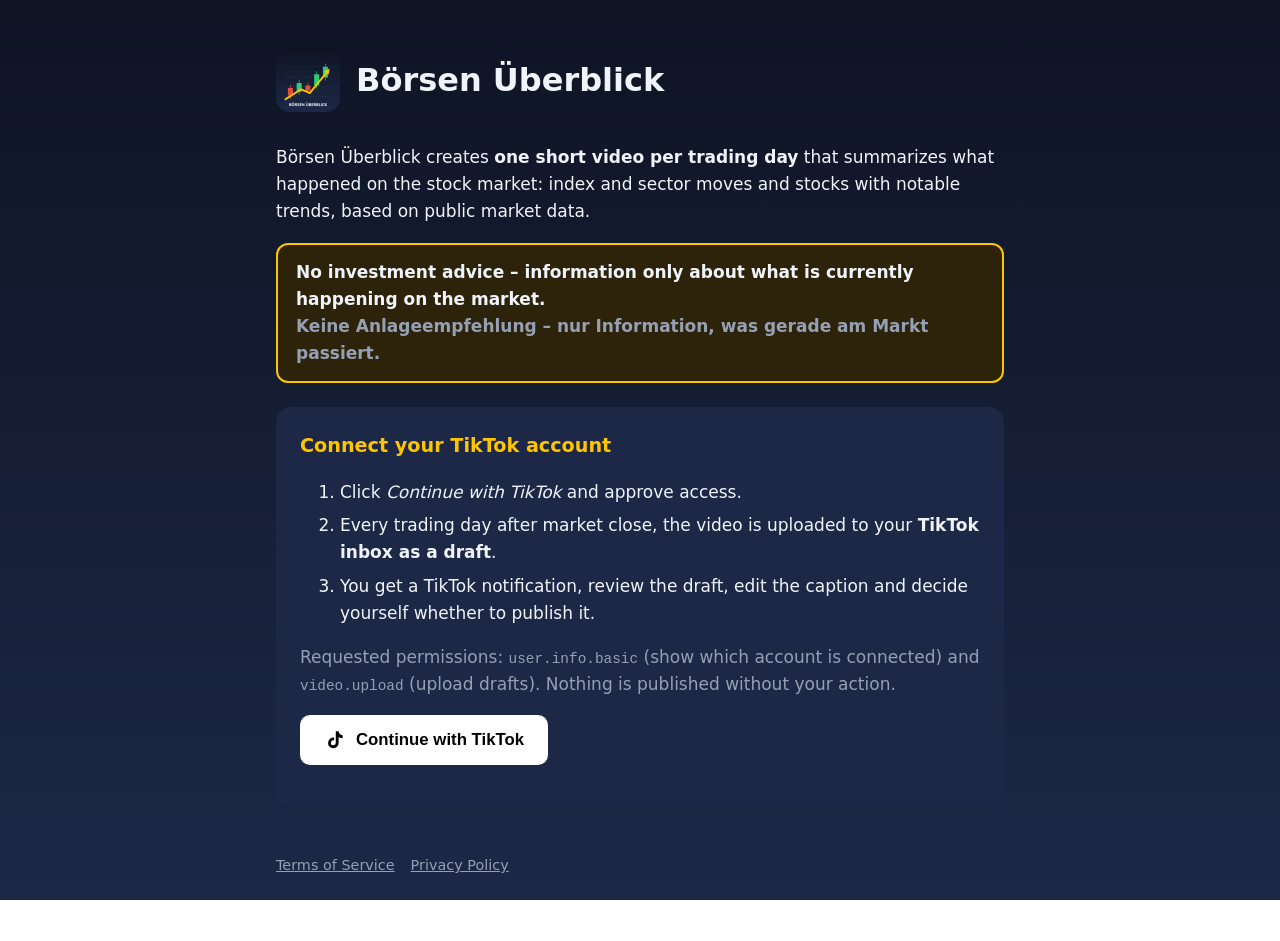
==== index.html @ 8c87204b "Börsen Überblick: Website für TikTok-Integration (Login, Callback, AGB, Datenschutz, Icon) Co-Author" ====
<!doctype html>
<html lang="en">
<head>
  <meta charset="utf-8">
  <meta name="viewport" content="width=device-width, initial-scale=1">
  <title>Börsen Überblick</title>
  <meta name="description" content="Daily informational stock market overview videos, delivered to your TikTok drafts.">
  <link rel="icon" href="icon.png">
  <link rel="stylesheet" href="style.css">
</head>
<body>
<main>
  <header><img src="icon.png" alt=""><h1>Börsen Überblick</h1></header>

  <p>Börsen Überblick creates <strong>one short video per trading day</strong> that summarizes what happened on the
    stock market: index and sector moves and stocks with notable trends, based on public market data.</p>
  <p class="notice">No investment advice – information only about what is currently happening on the market.
    <br><span class="muted">Keine Anlageempfehlung – nur Information, was gerade am Markt passiert.</span></p>

  <div class="card">
    <h2 style="margin-top:0">Connect your TikTok account</h2>
    <ol>
      <li>Click <em>Continue with TikTok</em> and approve access.</li>
      <li>Every trading day after market close, the video is uploaded to your <strong>TikTok inbox as a draft</strong>.</li>
      <li>You get a TikTok notification, review the draft, edit the caption and decide yourself whether to publish it.</li>
    </ol>
    <p class="muted">Requested permissions: <code>user.info.basic</code> (show which account is connected) and
      <code>video.upload</code> (upload drafts). Nothing is published without your action.</p>
    <button class="btn" id="login">
      <svg viewBox="0 0 48 48" aria-hidden="true"><path fill="currentColor" d="M34.1 10.6A8.6 8.6 0 0 1 32 5h-6.3v25.2a5.3 5.3 0 1 1-3.7-5V18.8a11.6 11.6 0 1 0 10 11.4V17.4a14.8 14.8 0 0 0 8.6 2.8v-6.3a8.6 8.6 0 0 1-6.5-3.3z"/></svg>
      Continue with TikTok
    </button>
    <p id="msg" class="err"></p>
  </div>

  <footer><a href="terms.html">Terms of Service</a><a href="privacy.html">Privacy Policy</a></footer>
</main>
<script src="config.js"></script>
<script>
  document.getElementById("login").addEventListener("click", () => {
    const c = window.TIKTOK_CONFIG;
    if (!c.clientKey || c.clientKey.startsWith("DEIN_")) {
      document.getElementById("msg").textContent = "Client key is not configured yet (config.js).";
      return;
    }
    const rnd = crypto.getRandomValues(new Uint8Array(12));
    const state = "web-" + Array.from(rnd, b => b.toString(16).padStart(2, "0")).join("");
    try { sessionStorage.setItem("tt_state", state); } catch (e) {}
    const p = new URLSearchParams({ client_key: c.clientKey, scope: c.scopes, response_type: "code",
                                    redirect_uri: c.redirectUri, state });
    location.href = "https://www.tiktok.com/v2/auth/authorize/?" + p.toString();
  });
</script>
</body>
</html>
---- style.css ----
:root {
  --bg: #0e1424; --card: #1c2846; --fg: #f0f4fa; --muted: #96a0b4;
  --accent: #ffc400; --green: #2ecc71; --red: #e74c3c;
}
* { box-sizing: border-box; }
body {
  margin: 0; background: linear-gradient(180deg, #0e1424, #1c2846) fixed; color: var(--fg);
  font: 17px/1.6 system-ui, -apple-system, "Segoe UI", Roboto, sans-serif;
}
main { max-width: 760px; margin: 0 auto; padding: 48px 16px 64px; }
header { display: flex; align-items: center; gap: 16px; margin-bottom: 32px; }
header img { width: 64px; height: 64px; border-radius: 14px; }
header a { color: inherit; text-decoration: none; }
h1 { font-size: 2rem; margin: 0; line-height: 1.2; }
h2 { margin-top: 2rem; color: var(--accent); font-size: 1.2rem; }
a { color: var(--accent); }
.card { background: var(--card); border-radius: 16px; padding: 24px; margin: 24px 0; }
.notice { border: 2px solid var(--accent); background: #2d230a; border-radius: 12px; padding: 14px 18px; font-weight: 600; }
.btn {
  display: inline-flex; align-items: center; gap: 10px; background: #fff; color: #000; border: 0;
  border-radius: 10px; padding: 14px 24px; font-size: 1.05rem; font-weight: 700; cursor: pointer; text-decoration: none;
}
.btn:hover { background: #e8e8e8; }
.btn svg { width: 22px; height: 22px; }
.muted { color: var(--muted); }
.ok { color: var(--green); } .err { color: var(--red); }
code, textarea { font-family: ui-monospace, Consolas, monospace; font-size: .9rem; }
textarea { width: 100%; min-height: 110px; background: #0e1424; color: var(--fg); border: 1px solid #3c4a6e; border-radius: 10px; padding: 10px; }
ol li { margin: 6px 0; }
footer { margin-top: 48px; font-size: .9rem; color: var(--muted); }
footer a { color: var(--muted); margin-right: 16px; }
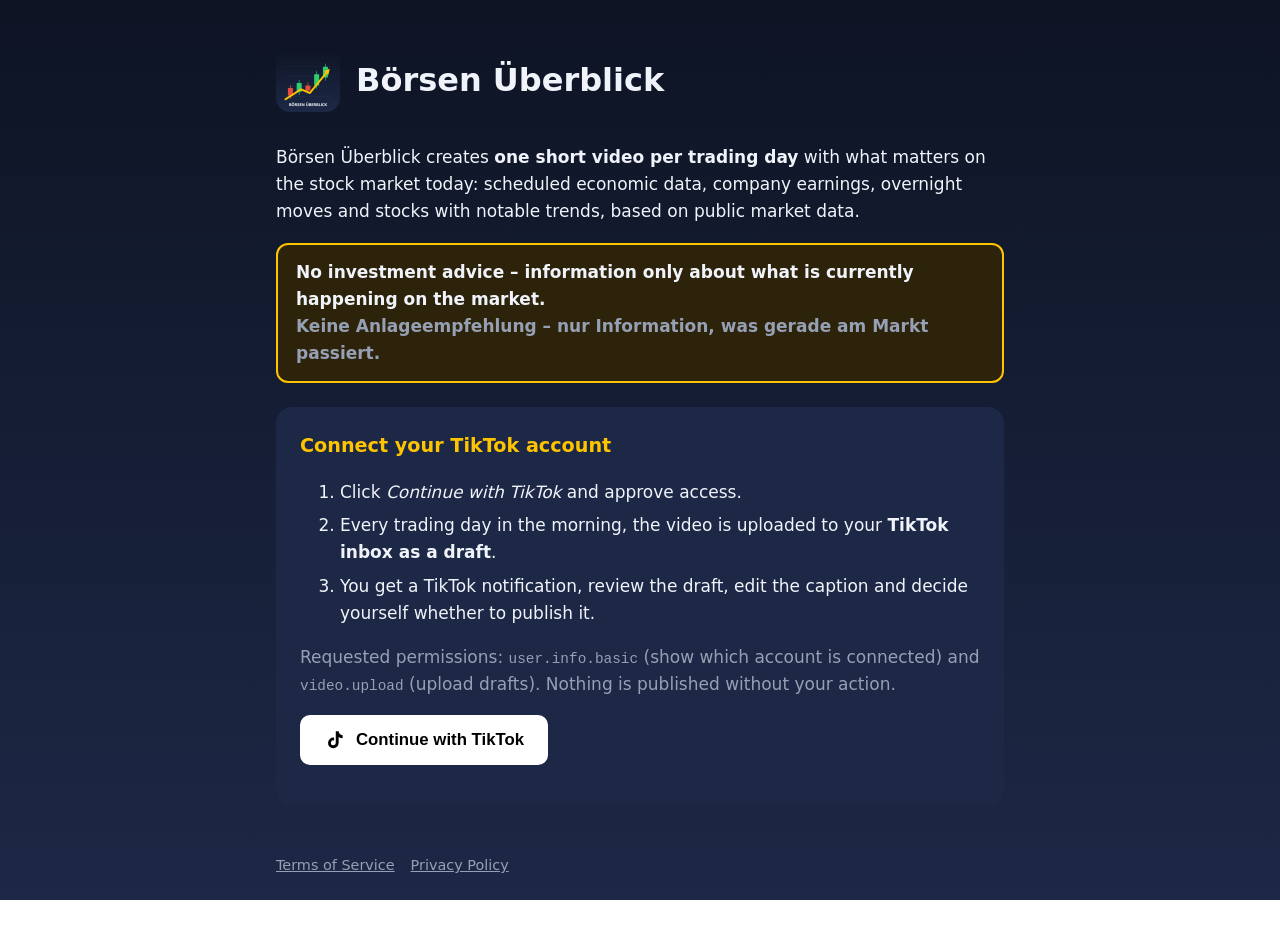
==== commit f40f308d: "Texte auf Morgen-Video umstellen Co-Authored-By: Claude Opus 5.5 <noreply@anthropic.com>" ====
--- a/index.html
+++ b/index.html
@@ -12,8 +12,9 @@
 <main>
   <header><img src="icon.png" alt=""><h1>Börsen Überblick</h1></header>
 
-  <p>Börsen Überblick creates <strong>one short video per trading day</strong> that summarizes what happened on the
-    stock market: index and sector moves and stocks with notable trends, based on public market data.</p>
+  <p>Börsen Überblick creates <strong>one short video per trading day</strong> with what matters on the stock market
+    today: scheduled economic data, company earnings, overnight moves and stocks with notable trends, based on public
+    market data.</p>
   <p class="notice">No investment advice – information only about what is currently happening on the market.
     <br><span class="muted">Keine Anlageempfehlung – nur Information, was gerade am Markt passiert.</span></p>
 
@@ -21,7 +22,7 @@
     <h2 style="margin-top:0">Connect your TikTok account</h2>
     <ol>
       <li>Click <em>Continue with TikTok</em> and approve access.</li>
-      <li>Every trading day after market close, the video is uploaded to your <strong>TikTok inbox as a draft</strong>.</li>
+      <li>Every trading day in the morning, the video is uploaded to your <strong>TikTok inbox as a draft</strong>.</li>
       <li>You get a TikTok notification, review the draft, edit the caption and decide yourself whether to publish it.</li>
     </ol>
     <p class="muted">Requested permissions: <code>user.info.basic</code> (show which account is connected) and
